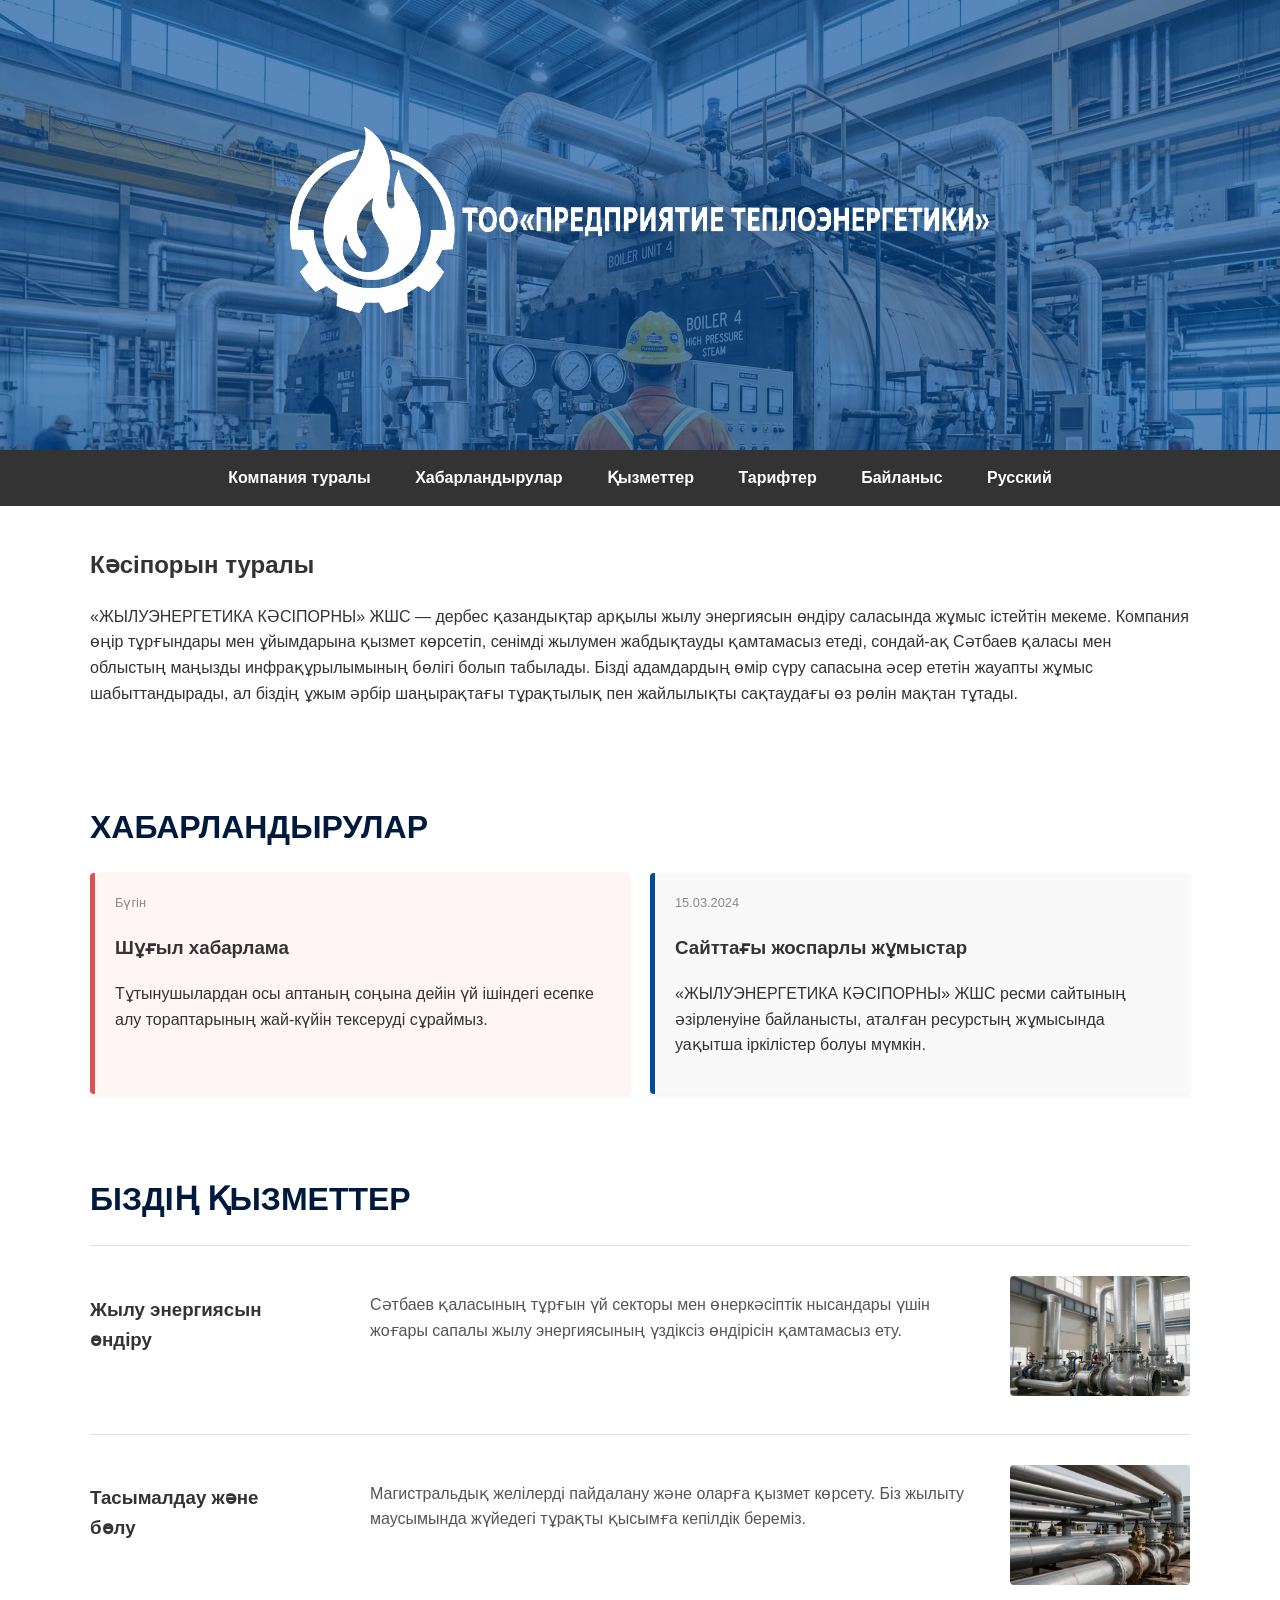
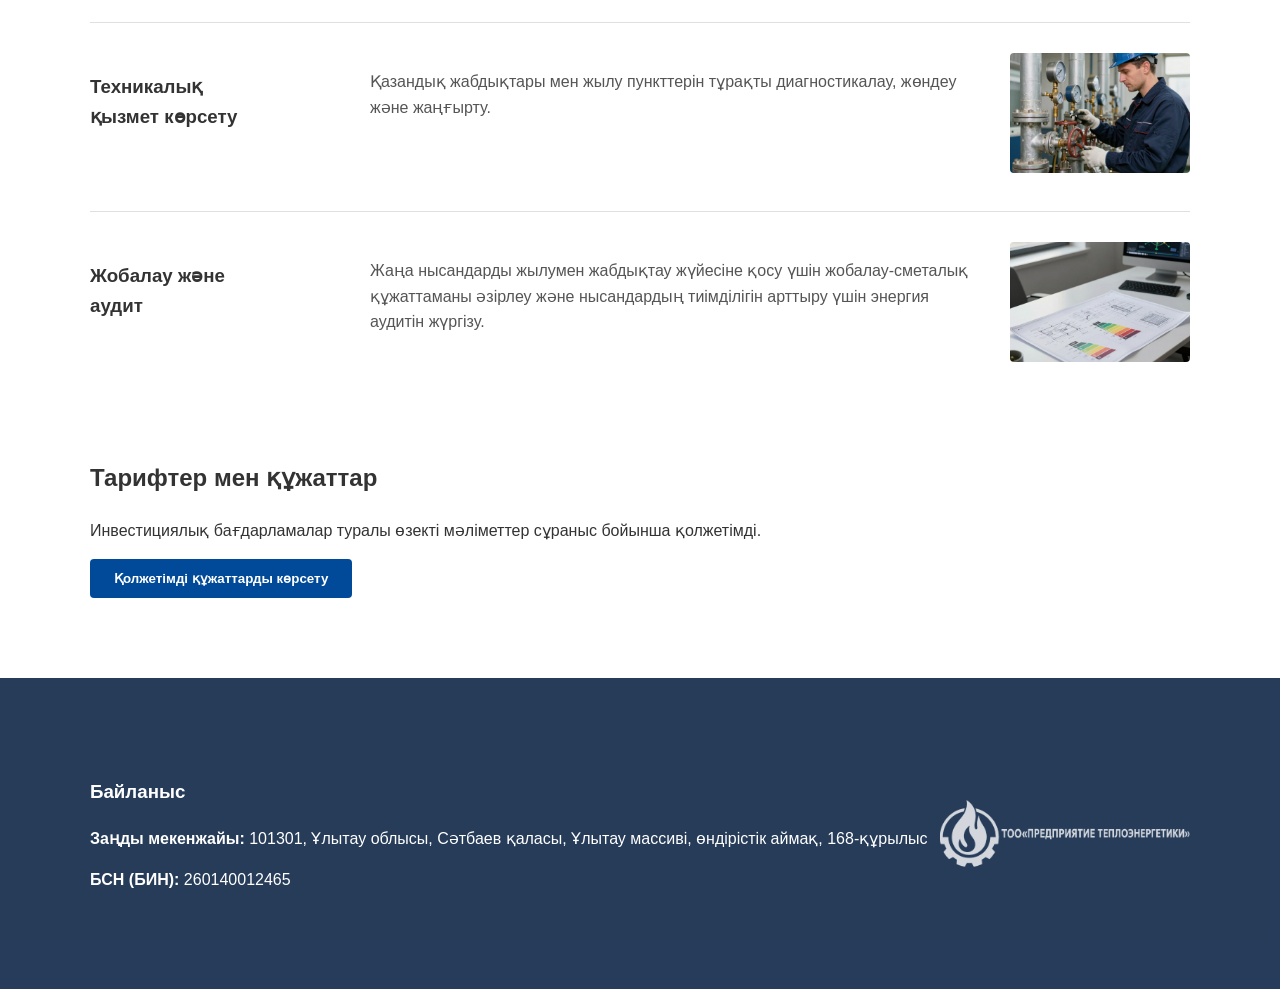
==== index_kk.html @ e776fde5 "Add files via upload" ====
<!DOCTYPE html>
<html lang="kk">
<head>
    <link rel="icon" type="image/png" href="favicon.png">
    <meta charset="UTF-8">
    <meta name="viewport" content="width=device-width, initial-scale=1.0">
    <title>«Жылуэнергетика кәсіпорны» ЖШС</title>
    <link rel="stylesheet" href="style.css">
</head>
<body>

   <header class="hero">
    <div class="hero-overlay">
        <div class="container hero-content">
            <img src="logo.png" alt="ЖЭК логотипі" class="logo-white">
            <!-- <h1 class="hero-title">Сәтбаев қаласын сенімді жылумен қамтамасыз ету</h1> -->
        </div>
    </div>
</header>

    <nav>
        <a href="#about">Компания туралы</a>
        <a href="#announcements">Хабарландырулар</a>
        <a href="#services">Қызметтер</a>
        <a href="#tariffs">Тарифтер</a>
        <a href="#contacts">Байланыс</a>
		<a href="index.html" class="lang-switch">Русский</a>
    </nav>

    <main>
        <section id="about" class="container">
            <h2>Кәсіпорын туралы</h2>
            <p>«ЖЫЛУЭНЕРГЕТИКА КӘСІПОРНЫ» ЖШС — дербес қазандықтар арқылы жылу энергиясын өндіру саласында жұмыс істейтін мекеме. Компания өңір тұрғындары мен ұйымдарына қызмет көрсетіп, сенімді жылумен жабдықтауды қамтамасыз етеді, сондай-ақ Сәтбаев қаласы мен облыстың маңызды инфрақұрылымының бөлігі болып табылады. Бізді адамдардың өмір сүру сапасына әсер ететін жауапты жұмыс шабыттандырады, ал біздің ұжым әрбір шаңырақтағы тұрақтылық пен жайлылықты сақтаудағы өз рөлін мақтан тұтады.</p>
        </section>

        <!-- ЖАҢА БӨЛІМ: ХАБАРЛАНДЫРУЛАР -->
        <section id="announcements" class="container">
            <h2 class="section-title">ХАБАРЛАНДЫРУЛАР</h2>
            <div class="announcements-grid">
                <div class="announcement-card urgent">
                    <div class="announcement-date">Бүгін</div>
                    <h3>Шұғыл хабарлама</h3>
                    <p>Тұтынушылардан осы аптаның соңына дейін үй ішіндегі есепке алу тораптарының жай-күйін тексеруді сұраймыз.</p>
                </div>
                <div class="announcement-card">
                    <div class="announcement-date">15.03.2024</div>
                    <h3>Сайттағы жоспарлы жұмыстар</h3>
                    <p>«ЖЫЛУЭНЕРГЕТИКА КӘСІПОРНЫ» ЖШС ресми сайтының әзірленуіне байланысты, аталған ресурстың жұмысында уақытша іркілістер болуы мүмкін.</p>
                </div>
            </div>
        </section>
                <section id="services" class="container">
            <h2 class="section-title">БІЗДІҢ ҚЫЗМЕТТЕР</h2>
            <div class="service-row">
                <div class="service-col-title"><h3>Жылу энергиясын <br>өндіру</h3></div>
                <div class="service-col-text"><p>Сәтбаев қаласының тұрғын үй секторы мен өнеркәсіптік нысандары үшін жоғары сапалы жылу энергиясының үздіксіз өндірісін қамтамасыз ету.</p></div>
                <div class="service-col-img"><img src="service1.jpg" alt="Өндіріс"></div>
            </div>
            <div class="service-row">
                <div class="service-col-title"><h3>Тасымалдау және <br>бөлу</h3></div>
                <div class="service-col-text"><p>Магистральдық желілерді пайдалану және оларға қызмет көрсету. Біз жылыту маусымында жүйедегі тұрақты қысымға кепілдік береміз.</p></div>
                <div class="service-col-img"><img src="service2.jpg" alt="Тасымалдау"></div>
            </div>
            <div class="service-row">
                <div class="service-col-title"><h3>Техникалық <br>қызмет көрсету</h3></div>
                <div class="service-col-text"><p>Қазандық жабдықтары мен жылу пункттерін тұрақты диагностикалау, жөндеу және жаңғырту.</p></div>
                <div class="service-col-img"><img src="service3.jpg" alt="Қызмет көрсету"></div>
            </div>
             <div class="service-row">
                <div class="service-col-title"><h3>Жобалау және <br>аудит</h3></div>
                <div class="service-col-text"><p>Жаңа нысандарды жылумен жабдықтау жүйесіне қосу үшін жобалау-сметалық құжаттаманы әзірлеу және нысандардың тиімділігін арттыру үшін энергия аудитін жүргізу.</p></div>
                <div class="service-col-img"><img src="service4.jpg" alt="Жобалау"></div>
                </div>
            </div>
        </section>

        <section id="tariffs" class="container">
            <h2>Тарифтер мен құжаттар</h2>
            <p>Инвестициялық бағдарламалар туралы өзекті мәліметтер сұраныс бойынша қолжетімді.</p>
            <button id="showTariff">Қолжетімді құжаттарды көрсету</button>
            <div id="tariffInfo" class="hidden">
                <p>Тарифтер ҚР заңнамасына және ТМРКД (Табиғи монополияларды реттеу комитетінің департаменті) бұйрықтарына сәйкес бекітіледі.</p>
            </div>
        </section>
    </main>

<footer id="contacts" class="footer-hero">
    <div class="footer-overlay">
        <div class="container footer-content">
            <div class="footer-info">
                <h3>Байланыс</h3>
                <p><strong>Заңды мекенжайы:</strong> 101301, Ұлытау облысы, Сәтбаев қаласы, Ұлытау массиві, өндірістік аймақ, 168-құрылыс</p>
                <p><strong>БСН (БИН):</strong> 260140012465</p>
            </div>
            <!-- Футердегі логотипті де контраст үшін ақ түсті етеміз -->
            <img src="logo.png" alt="ЖЭК логотипі" class="logo-footer logo-white">
        </div>
    </div>
</footer>

    <button id="backToTop" class="back-to-top" title="Жоғарыға">↑</button>

    <script src="script.js"></script>
---- style.css ----
html { scroll-behavior: smooth; }
section { scroll-margin-top: 80px; }

body {
    font-family: Arial, sans-serif;
    line-height: 1.6;
    margin: 0;
    color: #333;
}

.container {
    max-width: 1100px;
    margin: auto;
    padding: 20px;
}

/* ШАПКА С ФОНОМ */
.hero {
    background-image: url('hero.png'); 
    background-size: cover;
    background-position: center;
    background-attachment: fixed; 
    height: 450px;
    position: relative;
}

.hero-overlay {
    background: rgba(0, 74, 153, 0.65); 
    width: 100%;
    height: 100%;
    display: flex;
    flex-direction: column;
    align-items: center;
    justify-content: center;
    text-align: center;
    color: white;
}

.logo-white {
    max-width: 700px;
    height: auto;
    filter: brightness(0) invert(1);
}

.hero-title {
    font-size: 28px;
    margin-top: 20px;
    text-shadow: 2px 2px 8px rgba(0,0,0,0.4);
}

nav {
    background: #333;
    text-align: center;
    position: sticky;
    top: 0;
    z-index: 1000;
}

nav a {
    color: white;
    padding: 15px 20px;
    display: inline-block;
    text-decoration: none;
    font-weight: bold;
    transition: background 0.3s;
}

nav a:hover { background: #004a99; }

.section-title {
    font-size: 32px;
    color: #001a3d;
    margin: 40px 0 20px;
    text-transform: uppercase;
}

/* ОБЪЯВЛЕНИЯ */
.announcements-grid {
    display: grid;
    grid-template-columns: repeat(auto-fit, minmax(300px, 1fr));
    gap: 20px;
}

.announcement-card {
    background: #f9f9f9;
    padding: 20px;
    border-left: 5px solid #004a99;
    border-radius: 4px;
    box-shadow: 0 2px 5px rgba(0,0,0,0.05);
}

.announcement-card.urgent {
    border-left-color: #d9534f;
    background: #fff5f5;
}

.announcement-date {
    font-size: 0.8em;
    color: #888;
    margin-bottom: 8px;
}

/* УСЛУГИ */
.service-row {
    display: flex;
    align-items: flex-start;
    padding: 30px 0;
    border-top: 1px solid #e0e0e0;
    gap: 30px;
}

.service-col-title { flex: 0 0 250px; }
.service-col-text { flex: 1; color: #555; }
.service-col-img { flex: 0 0 180px; }

.service-col-img img {
    width: 100%;
    height: 120px;
    object-fit: cover;
    border-radius: 4px;
}

.hidden { display: none; }

button {
    background: #004a99;
    color: white;
    border: none;
    padding: 12px 24px;
    cursor: pointer;
    border-radius: 4px;
    font-weight: bold;
}

/* ОБНОВЛЕННЫЙ ФУТЕР С ФОНОМ */
.footer-hero {
    background-image: url('hero.png'); 
    background-size: cover;
    background-position: center;
    background-attachment: fixed; 
    position: relative;
    color: white; 
    margin-top: 60px;
}

.footer-overlay {
    background: rgba(0, 26, 61, 0.85); /* Более темный фильтр для читаемости */
    padding: 60px 0;
    width: 100%;
}

.footer-content {
    display: flex;
    justify-content: space-between;
    align-items: center;
}

.logo-footer { 
    width: 250px; 
    filter: brightness(0) invert(1); /* Делаем логотип белым */
    opacity: 0.8; 
}

/* КНОПКА НАВЕРХ */
.back-to-top {
    position: fixed;
    bottom: 30px;
    right: 30px;
    width: 50px;
    height: 50px;
    background: #004a99;
    color: white;
    border: none;
    border-radius: 50%;
    cursor: pointer;
    z-index: 1001;
    box-shadow: 0 4px 10px rgba(0,0,0,0.2);
    transition: 0.3s;
    display: none; 
    align-items: center;      
    justify-content: center;   
    font-size: 24px;
    line-height: 1;           
    padding: 0;               
    padding-bottom: 4px;      
}

.back-to-top:hover { transform: translateY(-5px); background: #333; }

/* АДАПТИВНОСТЬ */
@media (max-width: 768px) {
    .service-row { flex-direction: column; gap: 15px; }
    .service-col-title, .service-col-img { flex: 1; width: 100%; }
    .footer-content { flex-direction: column; text-align: center; gap: 30px; }
    .footer-hero, .hero { background-attachment: scroll; } /* Фикс для мобильных */
}
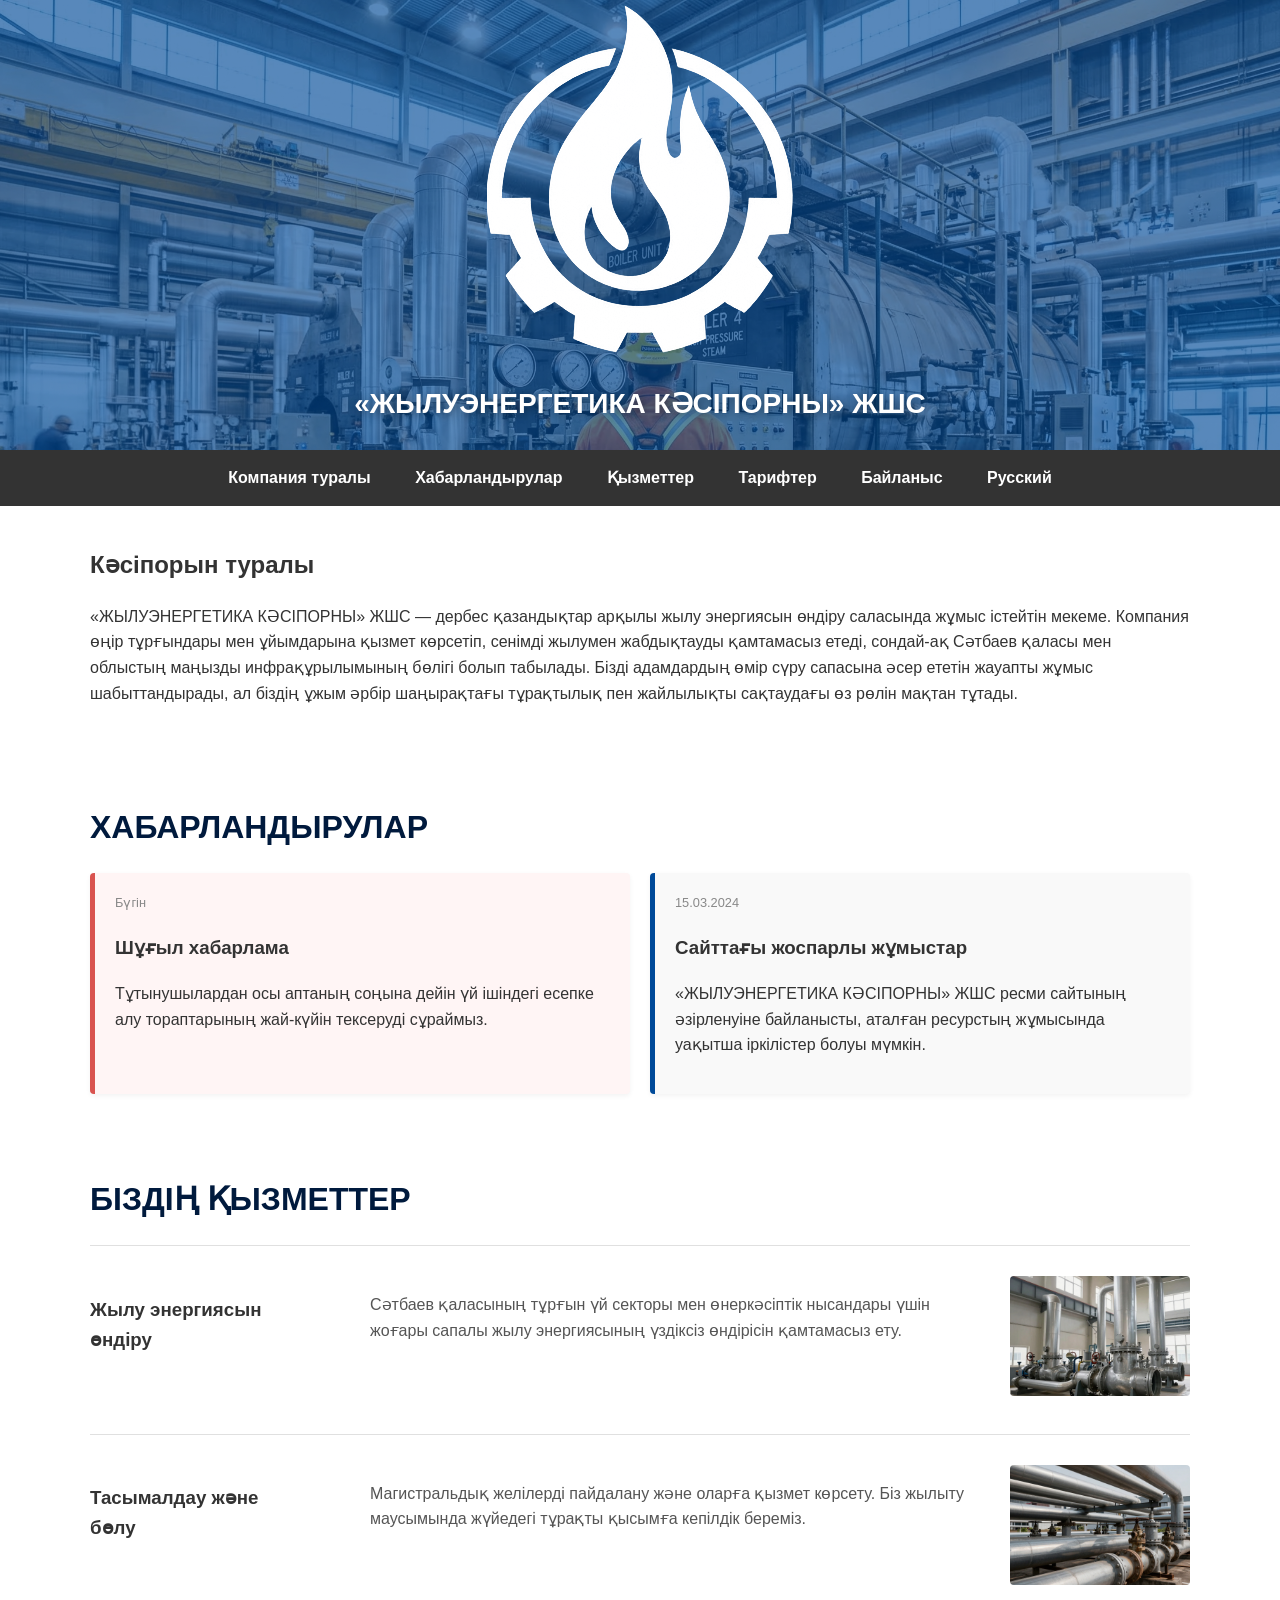
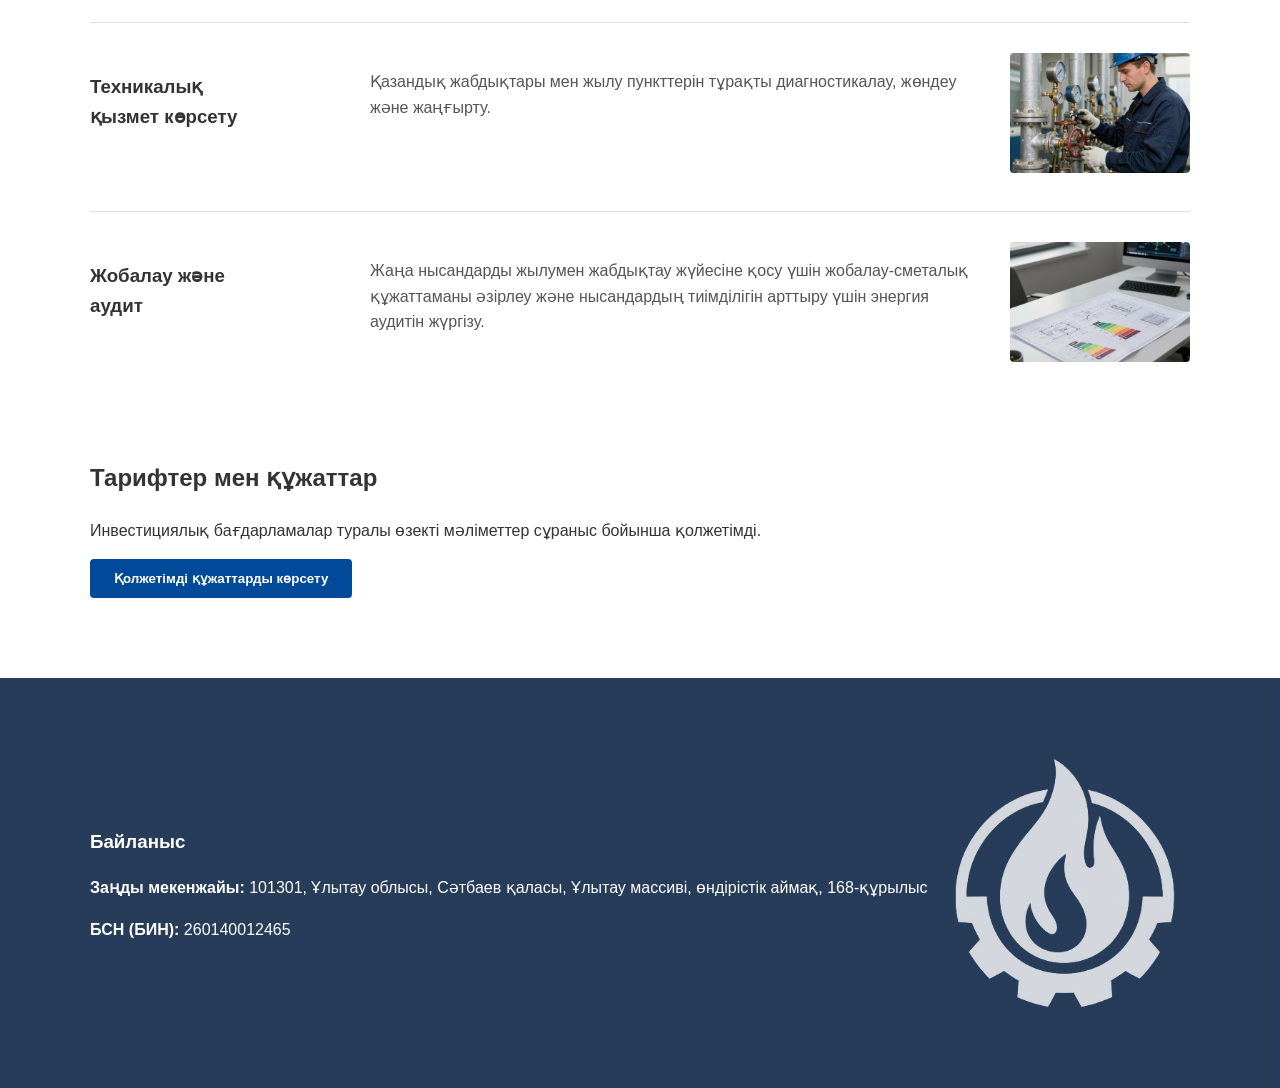
==== commit e94fd451: "Add files via upload" ====
--- a/index_kk.html
+++ b/index_kk.html
@@ -12,7 +12,8 @@
    <header class="hero">
     <div class="hero-overlay">
         <div class="container hero-content">
-            <img src="logo.png" alt="ЖЭК логотипі" class="logo-white">
+            <img src="logo_hero.png" alt="ЖЭК логотипі" class="logo-white">
+			<h1 class="hero-title">«ЖЫЛУЭНЕРГЕТИКА КӘСІПОРНЫ» ЖШС</h1>
             <!-- <h1 class="hero-title">Сәтбаев қаласын сенімді жылумен қамтамасыз ету</h1> -->
         </div>
     </div>
@@ -93,7 +94,7 @@
                 <p><strong>БСН (БИН):</strong> 260140012465</p>
             </div>
             <!-- Футердегі логотипті де контраст үшін ақ түсті етеміз -->
-            <img src="logo.png" alt="ЖЭК логотипі" class="logo-footer logo-white">
+            <img src="logo_futer.png" alt="ЖЭК логотипі" class="logo-footer logo-white">
         </div>
     </div>
 </footer>
